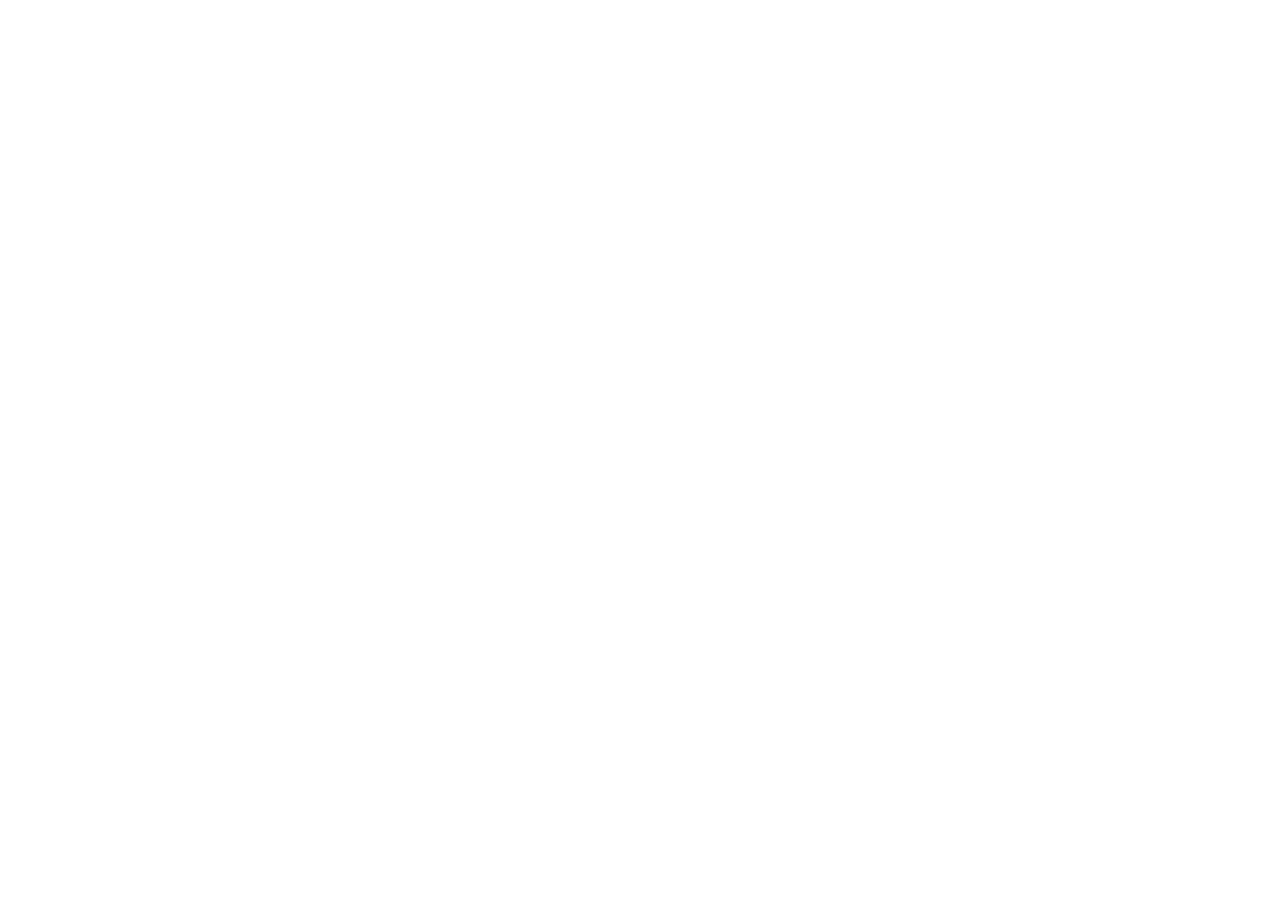
==== index.html @ 21febb34 "first commit" ====
<!DOCTYPE html>
<html lang="en">
<head>
    <meta charset="UTF-8">
    <title>Lesson 1</title>
<!--    <script src="./script.js" async></script>-->
<!--    <script src="./script.js" defer></script>-->
</head>
<body>
<!--<script>-->
<!--    console.log(123);-->
<!--</script>-->

<!--<script src="./script.js"></script>-->
<!--<div></div>-->
<!--<div></div>-->
<!--<div></div>-->
<!--<div></div>-->
<!--<div></div>-->
<!--<div></div>-->
<!--<div></div>-->
<!--<div></div>-->
<!--<script>-->
<!--    console.log(123);-->
<!--</script>-->

<script src="./script.js"></script>
</body>
</html>
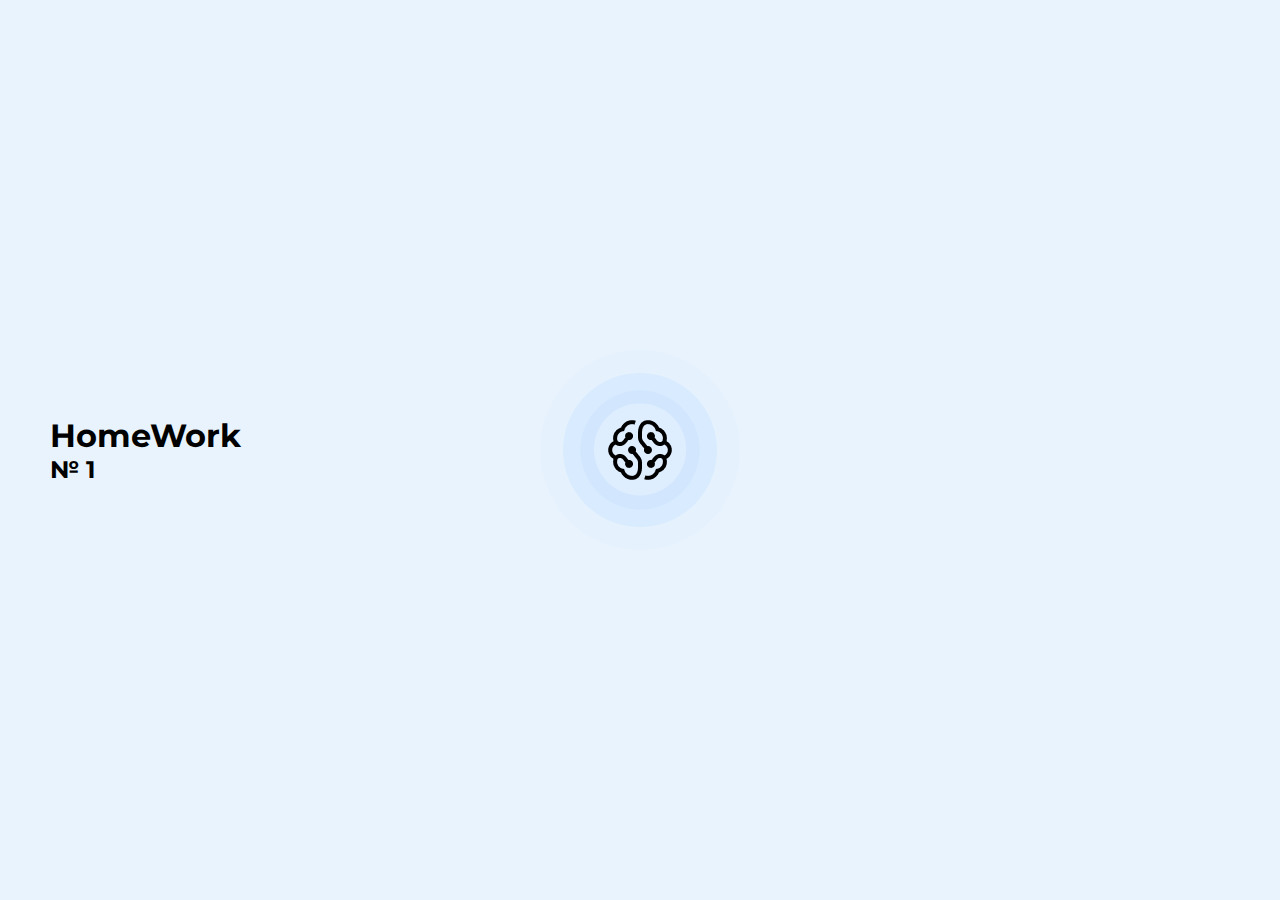
==== commit f503b8f5: "homework for lesson №1" ====
--- a/index.html
+++ b/index.html
@@ -3,27 +3,19 @@
 <head>
     <meta charset="UTF-8">
     <title>Lesson 1</title>
-<!--    <script src="./script.js" async></script>-->
-<!--    <script src="./script.js" defer></script>-->
+
+    <link rel="stylesheet" href="./style.css">
+    <link rel="preconnect" href="https://fonts.gstatic.com">
+    <link href="https://fonts.googleapis.com/css2?family=Montserrat:wght@300&display=swap" rel="stylesheet">
+
+    <script src="./script.js"></script>
 </head>
 <body>
-<!--<script>-->
-<!--    console.log(123);-->
-<!--</script>-->
-
-<!--<script src="./script.js"></script>-->
-<!--<div></div>-->
-<!--<div></div>-->
-<!--<div></div>-->
-<!--<div></div>-->
-<!--<div></div>-->
-<!--<div></div>-->
-<!--<div></div>-->
-<!--<div></div>-->
-<!--<script>-->
-<!--    console.log(123);-->
-<!--</script>-->
-
-<script src="./script.js"></script>
+    <div class="main">
+        <div class="title">
+            <h1>HomeWork</h1>
+            <h2>№ 1</h2>
+        </div>
+    </div>
 </body>
 </html>
--- a/style.css
+++ b/style.css
@@ -0,0 +1,22 @@
+*{
+    padding: 0;
+    margin: 0;
+    font-family: 'Montserrat', sans-serif;
+}
+
+.main{
+    height: 100vh;
+    background-color: #E8F3FD;
+    background-image: url(./background.png);
+    background-repeat: no-repeat;
+    background-position: center;
+}
+
+.title{
+    display: flex;
+    flex-direction: column;
+    box-sizing: border-box;
+    justify-content: center;
+    padding-left: 50px;
+    height: 100vh;
+}